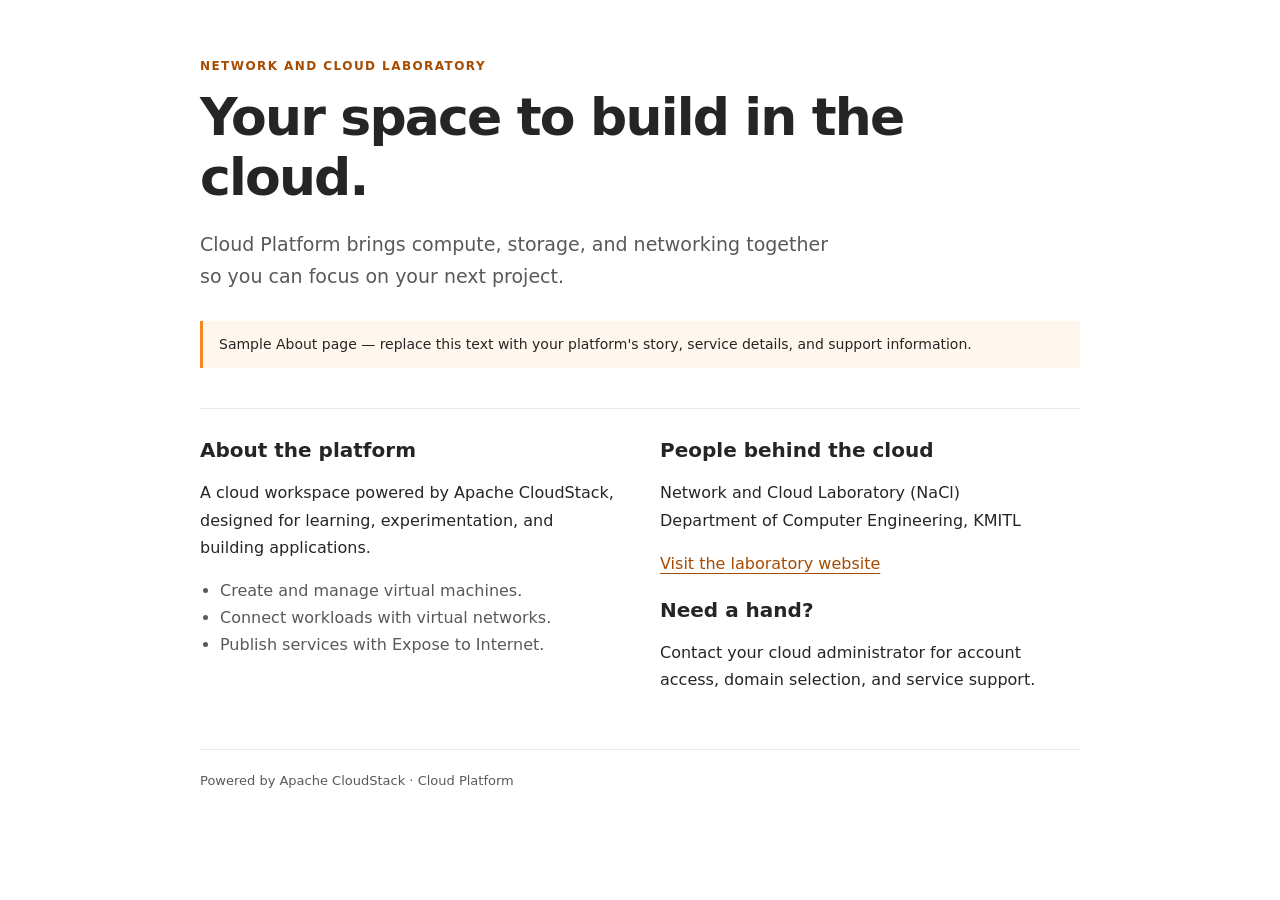
==== ui/public/about/index.html @ cad172a1 "Add About page, SshKeyPairSelection unit tests, and proxy popup image - Created a new About page in " ====
<!DOCTYPE html>
<!--
Licensed to the Apache Software Foundation (ASF) under one
or more contributor license agreements. See the NOTICE file
distributed with this work for additional information
regarding copyright ownership. The ASF licenses this file
to you under the Apache License, Version 2.0 (the
"License"); you may not use this file except in compliance
with the License. You may obtain a copy of the License at

  http://www.apache.org/licenses/LICENSE-2.0

Unless required by applicable law or agreed to in writing,
software distributed under the License is distributed on an
"AS IS" BASIS, WITHOUT WARRANTIES OR CONDITIONS OF ANY
KIND, either express or implied. See the License for the
specific language governing permissions and limitations
under the License.
-->
<html lang="en">
<head>
  <meta charset="utf-8">
  <meta name="viewport" content="width=device-width, initial-scale=1">
  <title>About Cloud Platform</title>
  <style>
    * { box-sizing: border-box; }
    body { margin: 0; background: #fff; color: #252525; font: 16px/1.7 system-ui, sans-serif; }
    main { max-width: 960px; margin: auto; padding: 56px 40px; }
    .eyebrow { color: #a64b00; font-size: 12px; font-weight: 600; letter-spacing: .12em; text-transform: uppercase; }
    h1 { margin: 12px 0 20px; font-size: clamp(32px, 5vw, 52px); line-height: 1.15; letter-spacing: -.035em; }
    .intro { max-width: 650px; color: #595959; font-size: 19px; }
    .notice { margin: 28px 0 40px; padding: 12px 16px; background: #fff7ed; border-left: 3px solid #f6871f; font-size: 14px; }
    .sections { display: grid; grid-template-columns: 1fr 1fr; gap: 40px; border-top: 1px solid #e8e8e8; padding-top: 24px; }
    h2 { margin: 0 0 12px; font-size: 20px; }
    p { margin: 0 0 16px; }
    ul { padding-left: 20px; color: #595959; }
    a { color: #a64b00; text-underline-offset: 4px; }
    footer { border-top: 1px solid #e8e8e8; margin-top: 40px; padding-top: 20px; font-size: 13px; color: #595959; }
    @media (max-width: 600px) {
      main { padding: 32px 20px; }
      .sections { grid-template-columns: 1fr; gap: 24px; }
    }
  </style>
</head>
<body>
  <!-- Replace this sample content with your platform's About information. -->
  <main>
    <div class="eyebrow">Network and Cloud Laboratory</div>
    <h1>Your space to build in the cloud.</h1>
    <p class="intro">Cloud Platform brings compute, storage, and networking together so you can focus on your next project.</p>
    <p class="notice">Sample About page — replace this text with your platform's story, service details, and support information.</p>
    <div class="sections">
      <section>
        <h2>About the platform</h2>
        <p>A cloud workspace powered by Apache CloudStack, designed for learning, experimentation, and building applications.</p>
        <ul>
          <li>Create and manage virtual machines.</li>
          <li>Connect workloads with virtual networks.</li>
          <li>Publish services with Expose to Internet.</li>
        </ul>
      </section>
      <section>
        <h2>People behind the cloud</h2>
        <p>Network and Cloud Laboratory (NaCl)<br>Department of Computer Engineering, KMITL</p>
        <p><a href="https://www.ce-nacl.com" target="_blank" rel="noopener noreferrer">Visit the laboratory website</a></p>
        <h2>Need a hand?</h2>
        <p>Contact your cloud administrator for account access, domain selection, and service support.</p>
      </section>
    </div>
    <footer>Powered by Apache CloudStack · Cloud Platform</footer>
  </main>
</body>
</html>
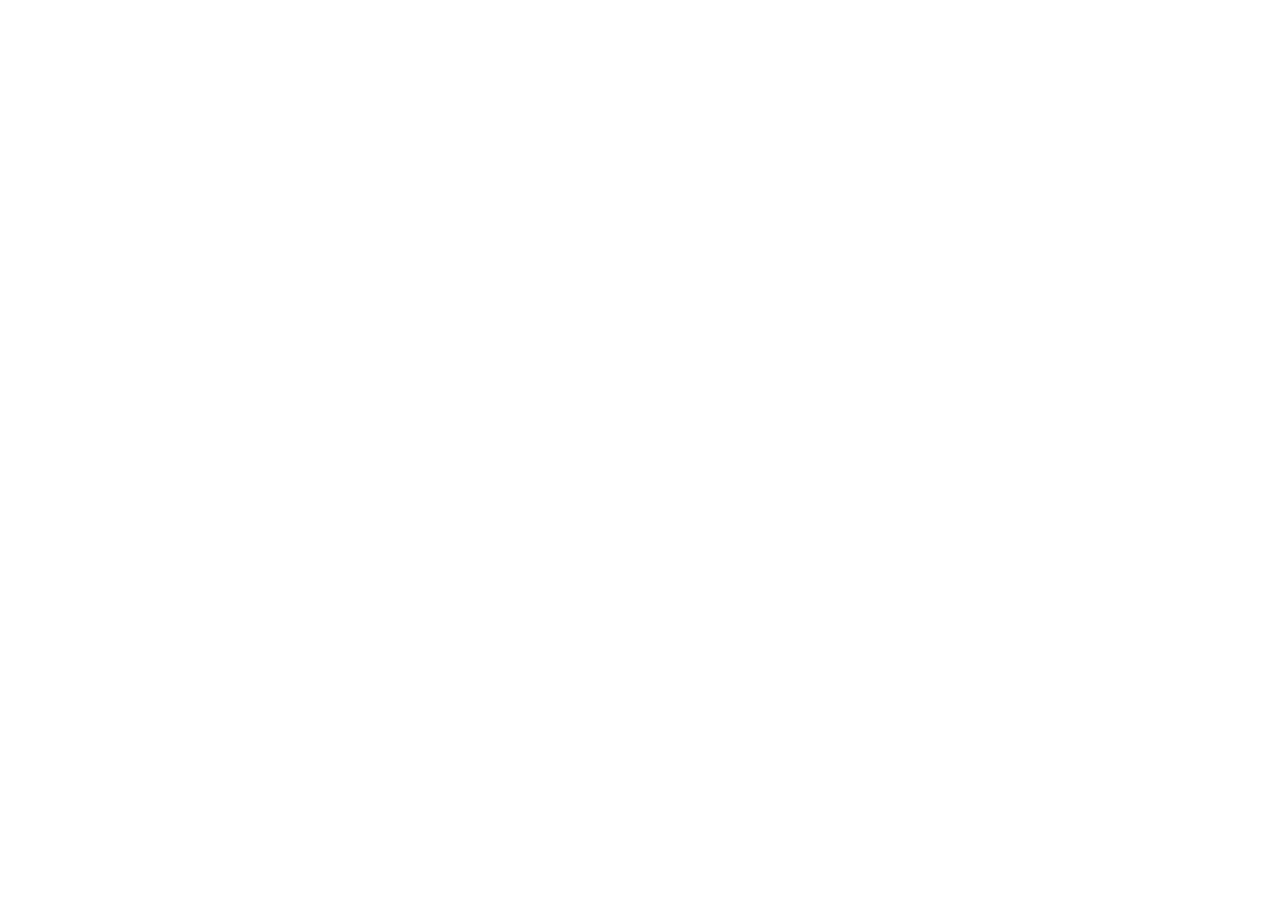
==== commit 909ea9ae: "feat: add AboutPlugin component for displaying plugin information and navigation" ====
--- a/ui/public/about/index.html
+++ b/ui/public/about/index.html
@@ -1,73 +1,14 @@
-<!DOCTYPE html>
-<!--
-Licensed to the Apache Software Foundation (ASF) under one
-or more contributor license agreements. See the NOTICE file
-distributed with this work for additional information
-regarding copyright ownership. The ASF licenses this file
-to you under the Apache License, Version 2.0 (the
-"License"); you may not use this file except in compliance
-with the License. You may obtain a copy of the License at
-
-  http://www.apache.org/licenses/LICENSE-2.0
-
-Unless required by applicable law or agreed to in writing,
-software distributed under the License is distributed on an
-"AS IS" BASIS, WITHOUT WARRANTIES OR CONDITIONS OF ANY
-KIND, either express or implied. See the License for the
-specific language governing permissions and limitations
-under the License.
--->
+<!doctype html>
 <html lang="en">
-<head>
-  <meta charset="utf-8">
-  <meta name="viewport" content="width=device-width, initial-scale=1">
-  <title>About Cloud Platform</title>
-  <style>
-    * { box-sizing: border-box; }
-    body { margin: 0; background: #fff; color: #252525; font: 16px/1.7 system-ui, sans-serif; }
-    main { max-width: 960px; margin: auto; padding: 56px 40px; }
-    .eyebrow { color: #a64b00; font-size: 12px; font-weight: 600; letter-spacing: .12em; text-transform: uppercase; }
-    h1 { margin: 12px 0 20px; font-size: clamp(32px, 5vw, 52px); line-height: 1.15; letter-spacing: -.035em; }
-    .intro { max-width: 650px; color: #595959; font-size: 19px; }
-    .notice { margin: 28px 0 40px; padding: 12px 16px; background: #fff7ed; border-left: 3px solid #f6871f; font-size: 14px; }
-    .sections { display: grid; grid-template-columns: 1fr 1fr; gap: 40px; border-top: 1px solid #e8e8e8; padding-top: 24px; }
-    h2 { margin: 0 0 12px; font-size: 20px; }
-    p { margin: 0 0 16px; }
-    ul { padding-left: 20px; color: #595959; }
-    a { color: #a64b00; text-underline-offset: 4px; }
-    footer { border-top: 1px solid #e8e8e8; margin-top: 40px; padding-top: 20px; font-size: 13px; color: #595959; }
-    @media (max-width: 600px) {
-      main { padding: 32px 20px; }
-      .sections { grid-template-columns: 1fr; gap: 24px; }
-    }
-  </style>
-</head>
-<body>
-  <!-- Replace this sample content with your platform's About information. -->
-  <main>
-    <div class="eyebrow">Network and Cloud Laboratory</div>
-    <h1>Your space to build in the cloud.</h1>
-    <p class="intro">Cloud Platform brings compute, storage, and networking together so you can focus on your next project.</p>
-    <p class="notice">Sample About page — replace this text with your platform's story, service details, and support information.</p>
-    <div class="sections">
-      <section>
-        <h2>About the platform</h2>
-        <p>A cloud workspace powered by Apache CloudStack, designed for learning, experimentation, and building applications.</p>
-        <ul>
-          <li>Create and manage virtual machines.</li>
-          <li>Connect workloads with virtual networks.</li>
-          <li>Publish services with Expose to Internet.</li>
-        </ul>
-      </section>
-      <section>
-        <h2>People behind the cloud</h2>
-        <p>Network and Cloud Laboratory (NaCl)<br>Department of Computer Engineering, KMITL</p>
-        <p><a href="https://www.ce-nacl.com" target="_blank" rel="noopener noreferrer">Visit the laboratory website</a></p>
-        <h2>Need a hand?</h2>
-        <p>Contact your cloud administrator for account access, domain selection, and service support.</p>
-      </section>
-    </div>
-    <footer>Powered by Apache CloudStack · Cloud Platform</footer>
-  </main>
-</body>
+  <head>
+    <meta charset="UTF-8" />
+    <link rel="icon" type="image/svg+xml" href="/brand/ce-cloud-platform-logo.svg" />
+    <meta name="viewport" content="width=device-width, initial-scale=1.0" />
+    <title>About CE Cloud</title>
+    <script type="module" crossorigin src="/assets/index-BrwvqL3h.js"></script>
+    <link rel="stylesheet" crossorigin href="/assets/index-SOltJMly.css">
+  </head>
+  <body>
+    <div id="root"></div>
+  </body>
 </html>
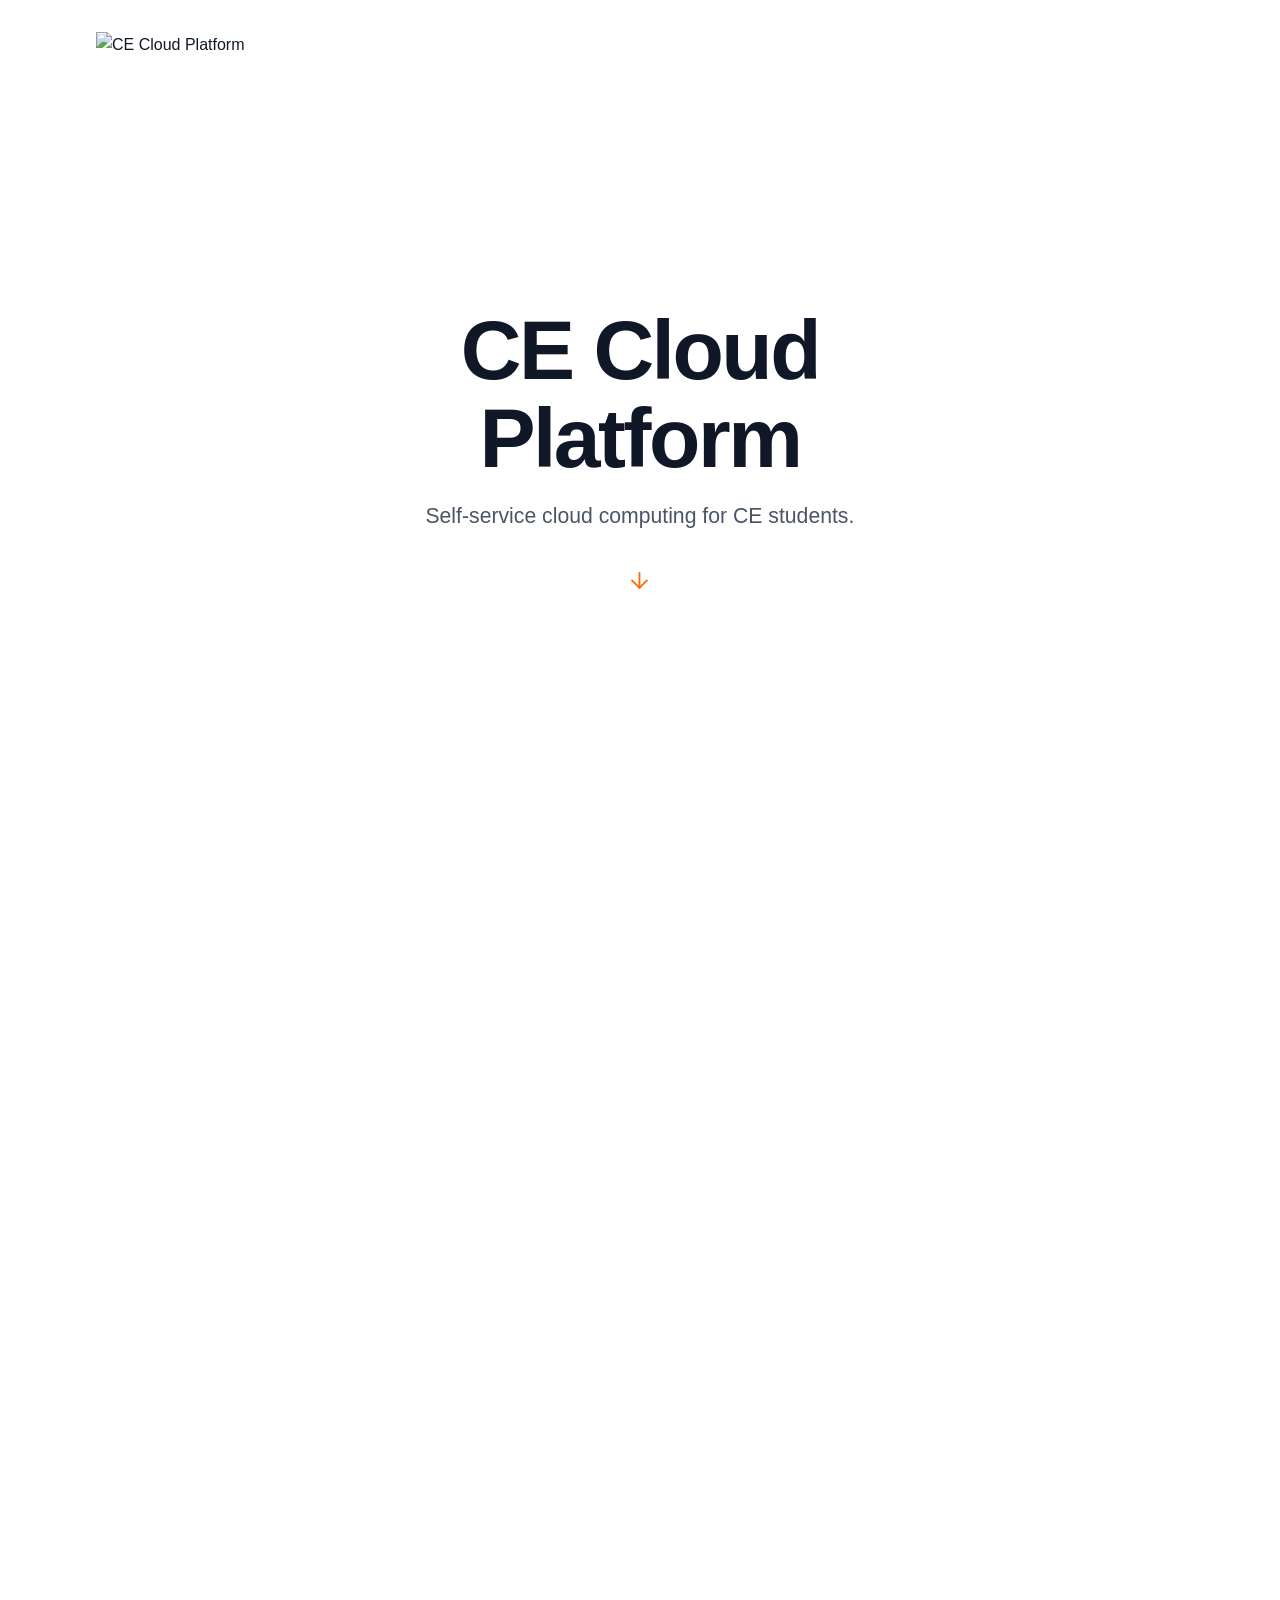
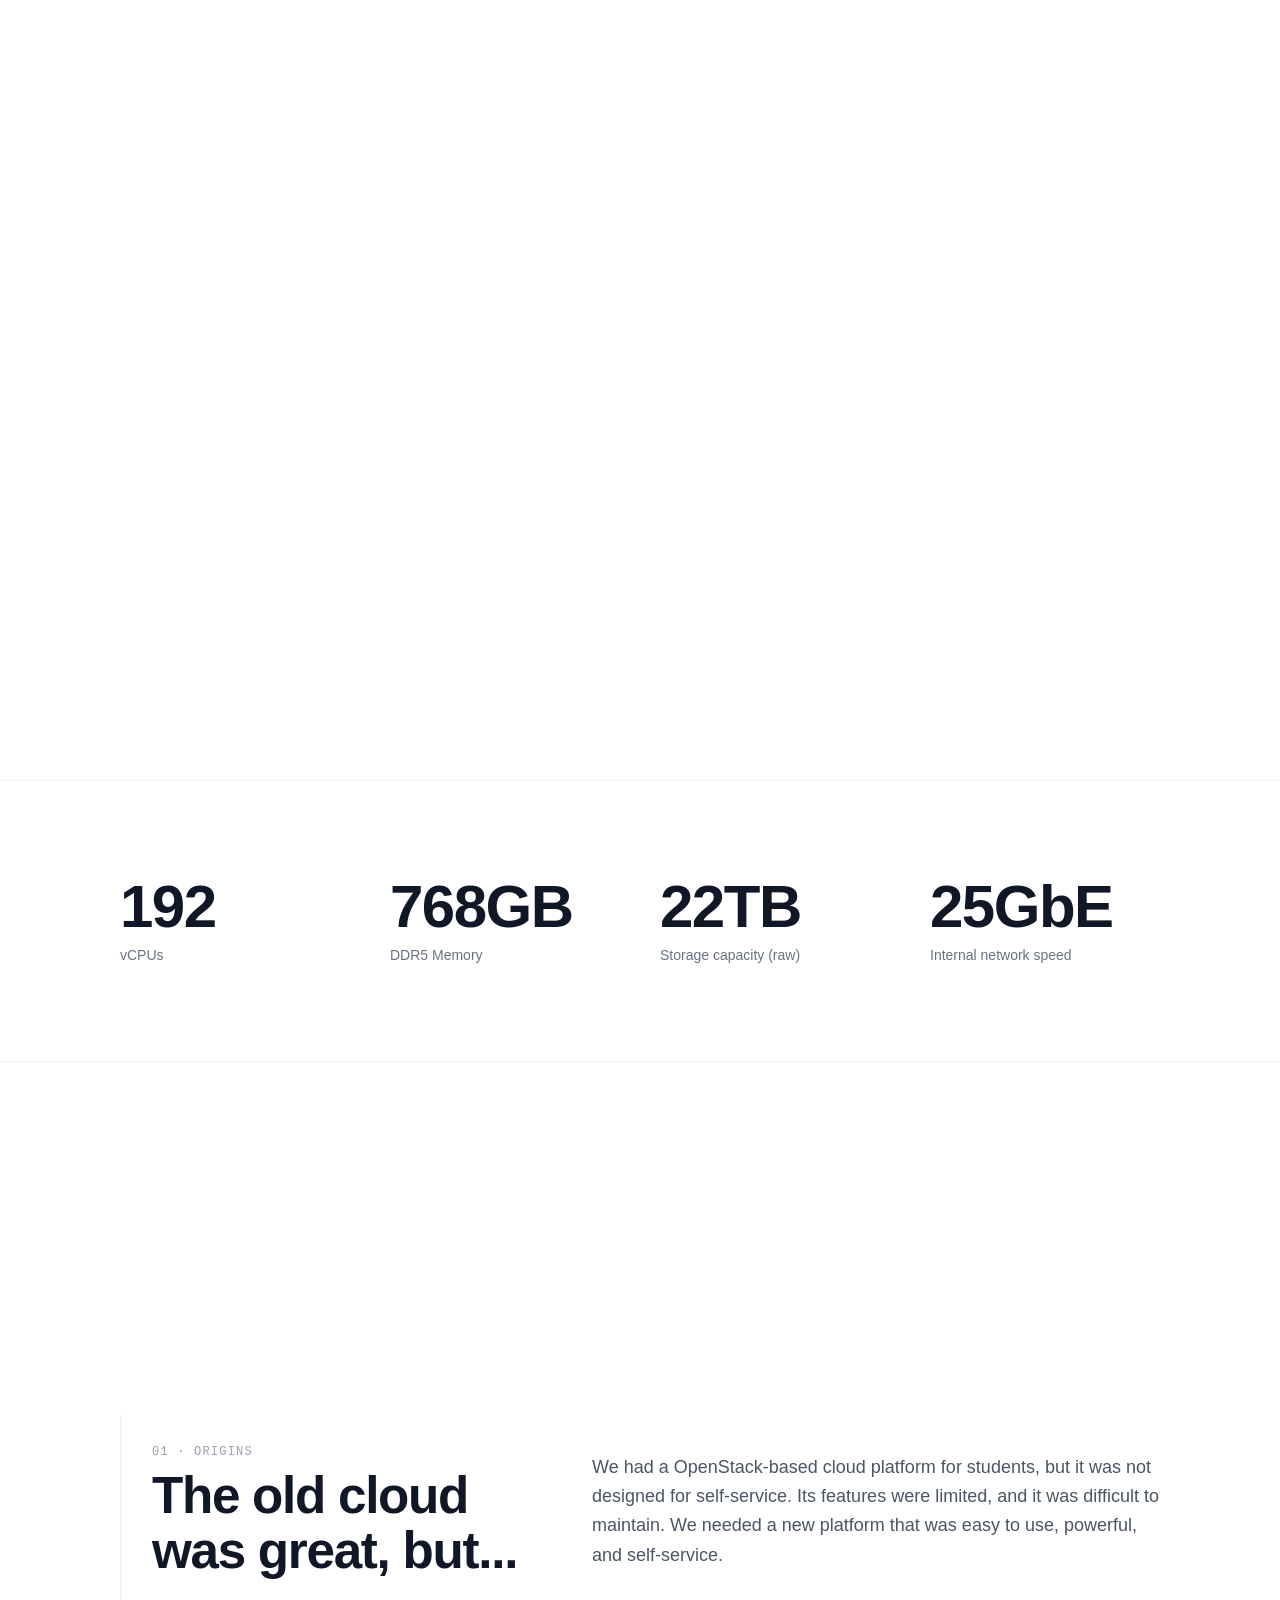
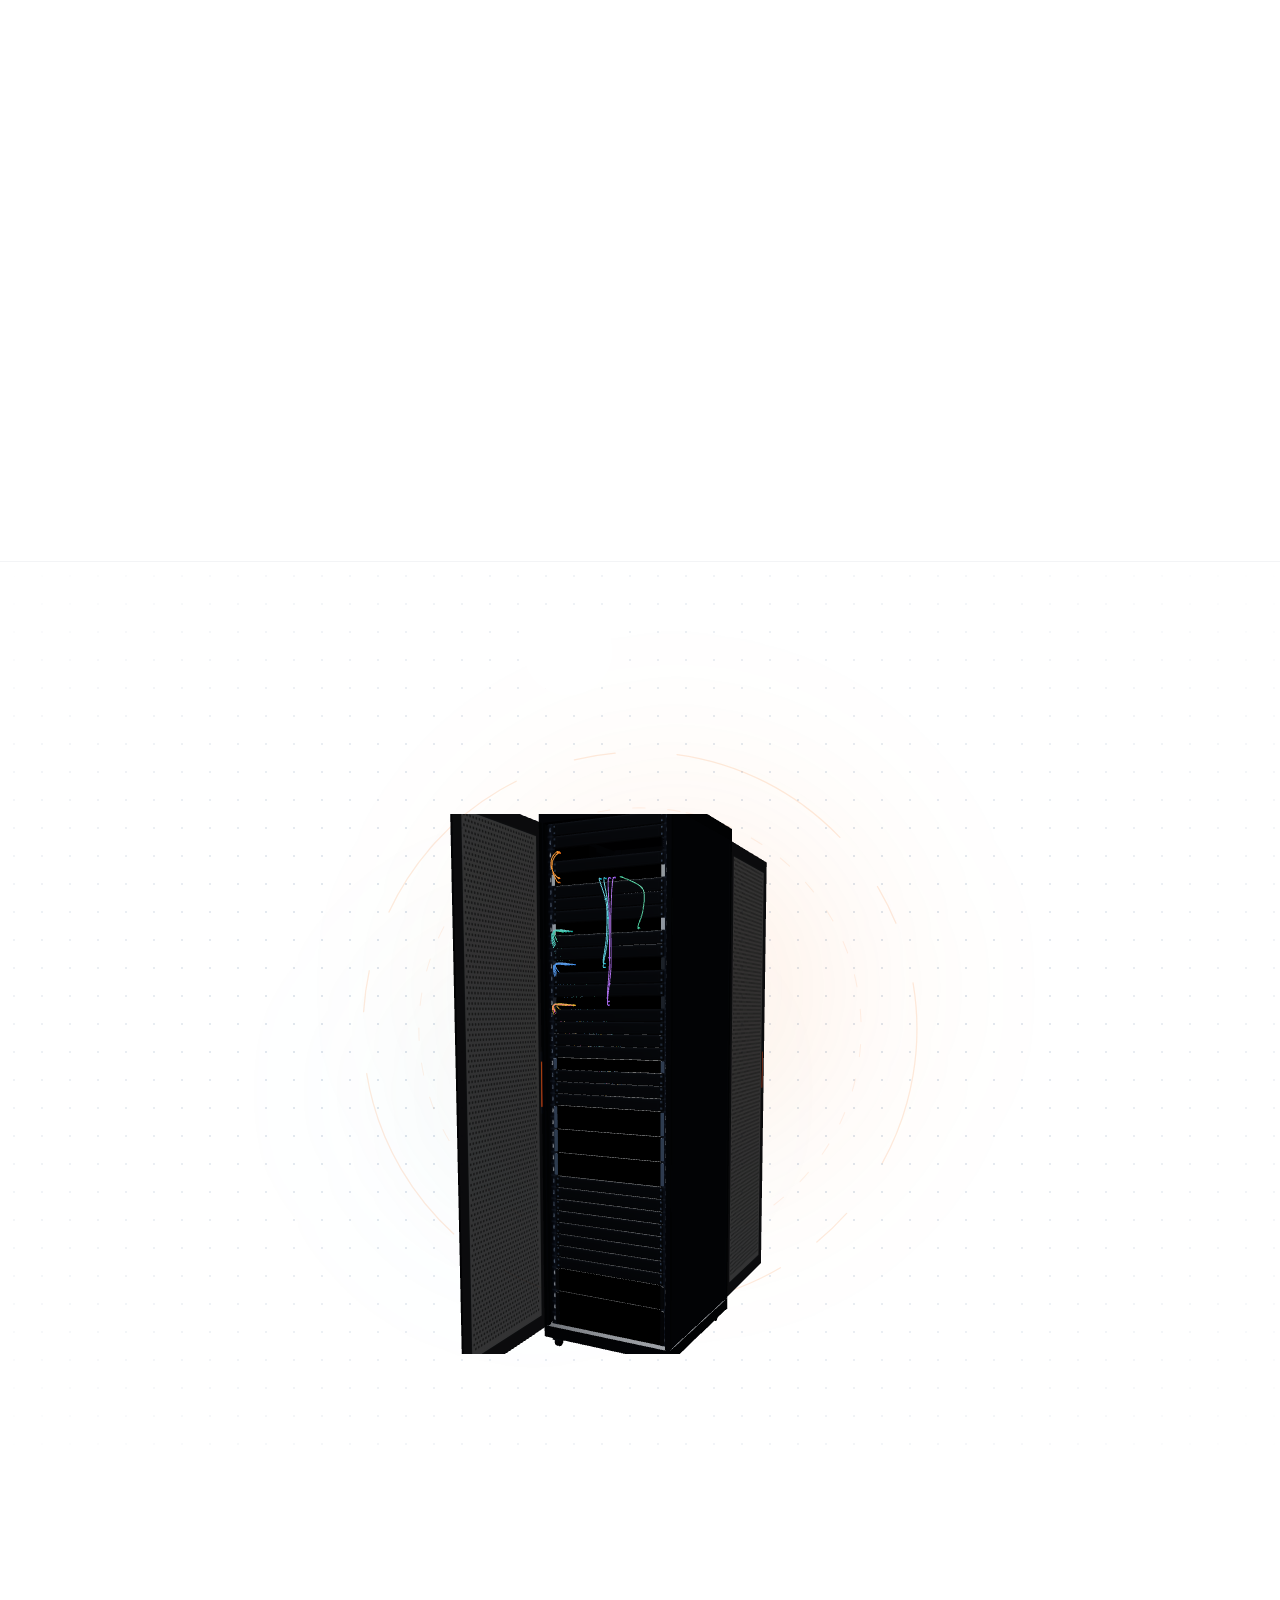
==== commit 47e1c301: "Fix about page rendering" ====
--- a/ui/public/about/index.html
+++ b/ui/public/about/index.html
@@ -2,11 +2,11 @@
 <html lang="en">
   <head>
     <meta charset="UTF-8" />
-    <link rel="icon" type="image/svg+xml" href="/brand/ce-cloud-platform-logo.svg" />
+    <link rel="icon" type="image/svg+xml" href="./brand/ce-cloud-platform-logo.svg" />
     <meta name="viewport" content="width=device-width, initial-scale=1.0" />
     <title>About CE Cloud</title>
-    <script type="module" crossorigin src="/assets/index-BrwvqL3h.js"></script>
-    <link rel="stylesheet" crossorigin href="/assets/index-SOltJMly.css">
+    <script type="module" crossorigin src="./assets/index-BrwvqL3h.js"></script>
+    <link rel="stylesheet" crossorigin href="./assets/index-SOltJMly.css">
   </head>
   <body>
     <div id="root"></div>
--- a/ui/public/about/assets/index-SOltJMly.css
+++ b/ui/public/about/assets/index-SOltJMly.css
@@ -0,0 +1 @@
+@layer properties{@supports (((-webkit-hyphens:none)) and (not (margin-trim:block))) or ((-moz-orient:inline) and (not (color:rgb(from red r g b)))){*,:before,:after,::backdrop{--tw-translate-x:0;--tw-translate-y:0;--tw-translate-z:0;--tw-space-y-reverse:0;--tw-border-style:solid;--tw-leading:initial;--tw-font-weight:initial;--tw-tracking:initial;--tw-shadow:0 0 #0000;--tw-shadow-color:initial;--tw-shadow-alpha:100%;--tw-inset-shadow:0 0 #0000;--tw-inset-shadow-color:initial;--tw-inset-shadow-alpha:100%;--tw-ring-color:initial;--tw-ring-shadow:0 0 #0000;--tw-inset-ring-color:initial;--tw-inset-ring-shadow:0 0 #0000;--tw-ring-inset:initial;--tw-ring-offset-width:0px;--tw-ring-offset-color:#fff;--tw-ring-offset-shadow:0 0 #0000;--tw-blur:initial;--tw-brightness:initial;--tw-contrast:initial;--tw-grayscale:initial;--tw-hue-rotate:initial;--tw-invert:initial;--tw-opacity:initial;--tw-saturate:initial;--tw-sepia:initial;--tw-drop-shadow:initial;--tw-drop-shadow-color:initial;--tw-drop-shadow-alpha:100%;--tw-drop-shadow-size:initial;--tw-backdrop-blur:initial;--tw-backdrop-brightness:initial;--tw-backdrop-contrast:initial;--tw-backdrop-grayscale:initial;--tw-backdrop-hue-rotate:initial;--tw-backdrop-invert:initial;--tw-backdrop-opacity:initial;--tw-backdrop-saturate:initial;--tw-backdrop-sepia:initial}}}@layer theme{:root,:host{--font-sans:-apple-system, BlinkMacSystemFont, "Segoe UI", Roboto, "Helvetica Neue", "Noto Sans", Arial, sans-serif, "Apple Color Emoji", "Segoe UI Emoji", "Segoe UI Symbol", "Noto Color Emoji";--font-mono:ui-monospace, SFMono-Regular, Menlo, Monaco, Consolas, "Liberation Mono", "Courier New", monospace;--color-orange-50:oklch(98% .016 73.684);--color-orange-500:oklch(70.5% .213 47.604);--color-orange-600:oklch(64.6% .222 41.116);--color-orange-700:oklch(55.3% .195 38.402);--color-sky-600:oklch(58.8% .158 241.966);--color-gray-100:oklch(96.7% .003 264.542);--color-gray-200:oklch(92.8% .006 264.531);--color-gray-400:oklch(70.7% .022 261.325);--color-gray-500:oklch(55.1% .027 264.364);--color-gray-600:oklch(44.6% .03 256.802);--color-gray-900:oklch(21% .034 264.665);--color-white:#fff;--spacing:.25rem;--container-md:28rem;--text-xs:.75rem;--text-xs--line-height:calc(1 / .75);--text-sm:.875rem;--text-sm--line-height:calc(1.25 / .875);--text-base:1rem;--text-base--line-height: 1.5 ;--text-lg:1.125rem;--text-lg--line-height:calc(1.75 / 1.125);--text-xl:1.25rem;--text-xl--line-height:calc(1.75 / 1.25);--text-4xl:2.25rem;--text-4xl--line-height:calc(2.5 / 2.25);--text-5xl:3rem;--text-5xl--line-height:1;--text-6xl:3.75rem;--text-6xl--line-height:1;--font-weight-medium:500;--font-weight-semibold:600;--tracking-tight:-.025em;--tracking-widest:.1em;--leading-tight:1.25;--leading-snug:1.375;--leading-relaxed:1.625;--radius-md:.375rem;--blur-sm:8px;--blur-3xl:64px;--default-transition-duration:.15s;--default-transition-timing-function:cubic-bezier(.4, 0, .2, 1);--default-font-family:var(--font-sans);--default-mono-font-family:var(--font-mono)}}@layer base{*,:after,:before,::backdrop{box-sizing:border-box;border:0 solid;margin:0;padding:0}::file-selector-button{box-sizing:border-box;border:0 solid;margin:0;padding:0}html,:host{-webkit-text-size-adjust:100%;tab-size:4;line-height:1.5;font-family:var(--default-font-family,-apple-system, BlinkMacSystemFont, "Segoe UI", Roboto, "Helvetica Neue", "Noto Sans", Arial, sans-serif, "Apple Color Emoji", "Segoe UI Emoji", "Segoe UI Symbol", "Noto Color Emoji");font-feature-settings:var(--default-font-feature-settings,normal);font-variation-settings:var(--default-font-variation-settings,normal);-webkit-tap-highlight-color:transparent}hr{height:0;color:inherit;border-top-width:1px}abbr:where([title]){-webkit-text-decoration:underline dotted;text-decoration:underline dotted}h1,h2,h3,h4,h5,h6{font-size:inherit;font-weight:inherit}a{color:inherit;-webkit-text-decoration:inherit;text-decoration:inherit}b,strong{font-weight:bolder}code,kbd,samp,pre{font-family:var(--default-mono-font-family,ui-monospace, SFMono-Regular, Menlo, Monaco, Consolas, "Liberation Mono", "Courier New", monospace);font-feature-settings:var(--default-mono-font-feature-settings,normal);font-variation-settings:var(--default-mono-font-variation-settings,normal);font-size:1em}small{font-size:80%}sub,sup{vertical-align:baseline;font-size:75%;line-height:0;position:relative}sub{bottom:-.25em}sup{top:-.5em}table{text-indent:0;border-color:inherit;border-collapse:collapse}:-moz-focusring:where(:not(iframe)){outline:auto}progress{vertical-align:baseline}summary{display:list-item}ol,ul,menu{list-style:none}img,svg,video,canvas,audio,iframe,embed,object{vertical-align:middle;display:block}img,video{max-width:100%;height:auto}button,input,select,optgroup,textarea{font:inherit;font-feature-settings:inherit;font-variation-settings:inherit;letter-spacing:inherit;color:inherit;opacity:1;background-color:#0000;border-radius:0}::file-selector-button{font:inherit;font-feature-settings:inherit;font-variation-settings:inherit;letter-spacing:inherit;color:inherit;opacity:1;background-color:#0000;border-radius:0}:where(select:is([multiple],[size])) optgroup{font-weight:bolder}:where(select:is([multiple],[size])) optgroup option{padding-inline-start:20px}::file-selector-button{margin-inline-end:4px}::placeholder{opacity:1}@supports (not ((-webkit-appearance:-apple-pay-button))) or (contain-intrinsic-size:1px){::placeholder{color:currentColor}@supports (color:color-mix(in lab,red,red)){::placeholder{color:color-mix(in oklab,currentcolor 50%,transparent)}}}textarea{resize:vertical}::-webkit-search-decoration{-webkit-appearance:none}::-webkit-date-and-time-value{min-height:1lh;text-align:inherit}::-webkit-datetime-edit{display:inline-flex}::-webkit-datetime-edit-fields-wrapper{padding:0}::-webkit-datetime-edit{padding-block:0}::-webkit-datetime-edit-year-field{padding-block:0}::-webkit-datetime-edit-month-field{padding-block:0}::-webkit-datetime-edit-day-field{padding-block:0}::-webkit-datetime-edit-hour-field{padding-block:0}::-webkit-datetime-edit-minute-field{padding-block:0}::-webkit-datetime-edit-second-field{padding-block:0}::-webkit-datetime-edit-millisecond-field{padding-block:0}::-webkit-datetime-edit-meridiem-field{padding-block:0}::-webkit-calendar-picker-indicator{line-height:1}:-moz-ui-invalid{box-shadow:none}button,input:where([type=button],[type=reset],[type=submit]){appearance:button}::file-selector-button{appearance:button}::-webkit-inner-spin-button{height:auto}::-webkit-outer-spin-button{height:auto}[hidden]:where(:not([hidden=until-found])){display:none!important}}@layer components;@layer utilities{.pointer-events-auto{pointer-events:auto}.pointer-events-none{pointer-events:none}.visible{visibility:visible}.sr-only{clip-path:inset(50%);white-space:nowrap;border-width:0;width:1px;height:1px;margin:-1px;padding:0;position:absolute;overflow:hidden}.absolute{position:absolute}.relative{position:relative}.static{position:static}.inset-0{inset:0}.top-1\/2{top:50%}.top-\[52\%\]{top:52%}.top-\[56\%\]{top:56%}.left-0{left:0}.left-1\/2{left:50%}.left-\[44\%\]{left:44%}.z-10{z-index:10}.z-20{z-index:20}.order-1{order:1}.order-2{order:2}.order-3{order:3}.col-span-3{grid-column:span 3/span 3}.container{width:100%}@media(min-width:40rem){.container{max-width:40rem}}@media(min-width:48rem){.container{max-width:48rem}}@media(min-width:64rem){.container{max-width:64rem}}@media(min-width:80rem){.container{max-width:80rem}}@media(min-width:96rem){.container{max-width:96rem}}.mx-auto{margin-inline:auto}.mt-0\.5{margin-top:calc(var(--spacing) * .5)}.mb-8{margin-bottom:calc(var(--spacing) * 8)}.block{display:block}.flex{display:flex}.grid{display:grid}.hidden{display:none}.table{display:table}.h-2{height:calc(var(--spacing) * 2)}.h-6{height:calc(var(--spacing) * 6)}.h-10{height:calc(var(--spacing) * 10)}.h-12{height:calc(var(--spacing) * 12)}.h-20{height:calc(var(--spacing) * 20)}.h-24{height:calc(var(--spacing) * 24)}.h-48{height:calc(var(--spacing) * 48)}.h-\[340px\]{height:340px}.h-\[380px\]{height:380px}.h-\[460px\]{height:460px}.h-\[520px\]{height:520px}.h-\[560px\]{height:560px}.h-full{height:100%}.max-h-\[640px\]{max-height:640px}.min-h-0{min-height:0}.min-h-\[280px\]{min-height:280px}.w-2{width:calc(var(--spacing) * 2)}.w-6{width:calc(var(--spacing) * 6)}.w-10{width:calc(var(--spacing) * 10)}.w-\[2px\]{width:2px}.w-\[460px\]{width:460px}.w-\[520px\]{width:520px}.w-\[560px\]{width:560px}.w-auto{width:auto}.w-full{width:100%}.max-w-\[1040px\]{max-width:1040px}.max-w-\[1200px\]{max-width:1200px}.max-w-md{max-width:var(--container-md)}.flex-1{flex:1}.shrink-0{flex-shrink:0}.origin-top{transform-origin:top}.-translate-x-1\/2{--tw-translate-x: -50% ;translate:var(--tw-translate-x) var(--tw-translate-y)}.-translate-y-1\/2{--tw-translate-y: -50% ;translate:var(--tw-translate-x) var(--tw-translate-y)}.-translate-y-full{--tw-translate-y:-100%;translate:var(--tw-translate-x) var(--tw-translate-y)}.grid-cols-1{grid-template-columns:repeat(1,minmax(0,1fr))}.grid-cols-2{grid-template-columns:repeat(2,minmax(0,1fr))}.flex-col{flex-direction:column}.items-center{align-items:center}.justify-between{justify-content:space-between}.justify-center{justify-content:center}.gap-2{gap:calc(var(--spacing) * 2)}.gap-3{gap:calc(var(--spacing) * 3)}.gap-4{gap:calc(var(--spacing) * 4)}.gap-6{gap:calc(var(--spacing) * 6)}.gap-7{gap:calc(var(--spacing) * 7)}:where(.space-y-1>:not(:last-child)){--tw-space-y-reverse:0;margin-block-start:calc(var(--spacing) * var(--tw-space-y-reverse));margin-block-end:calc(var(--spacing) * calc(1 - var(--tw-space-y-reverse)))}:where(.space-y-2>:not(:last-child)){--tw-space-y-reverse:0;margin-block-start:calc(calc(var(--spacing) * 2) * var(--tw-space-y-reverse));margin-block-end:calc(calc(var(--spacing) * 2) * calc(1 - var(--tw-space-y-reverse)))}:where(.space-y-2\.5>:not(:last-child)){--tw-space-y-reverse:0;margin-block-start:calc(calc(var(--spacing) * 2.5) * var(--tw-space-y-reverse));margin-block-end:calc(calc(var(--spacing) * 2.5) * calc(1 - var(--tw-space-y-reverse)))}:where(.space-y-4>:not(:last-child)){--tw-space-y-reverse:0;margin-block-start:calc(calc(var(--spacing) * 4) * var(--tw-space-y-reverse));margin-block-end:calc(calc(var(--spacing) * 4) * calc(1 - var(--tw-space-y-reverse)))}:where(.space-y-10>:not(:last-child)){--tw-space-y-reverse:0;margin-block-start:calc(calc(var(--spacing) * 10) * var(--tw-space-y-reverse));margin-block-end:calc(calc(var(--spacing) * 10) * calc(1 - var(--tw-space-y-reverse)))}.gap-x-4{column-gap:calc(var(--spacing) * 4)}.gap-y-2{row-gap:calc(var(--spacing) * 2)}.overflow-hidden{overflow:hidden}.rounded-full{border-radius:2147483647px}.rounded-md{border-radius:var(--radius-md)}.border{border-style:var(--tw-border-style);border-width:1px}.border-t{border-top-style:var(--tw-border-style);border-top-width:1px}.border-gray-100{border-color:var(--color-gray-100)}.border-gray-200{border-color:var(--color-gray-200)}.bg-gray-100{background-color:var(--color-gray-100)}.bg-gray-900{background-color:var(--color-gray-900)}.bg-orange-50{background-color:var(--color-orange-50)}.bg-sky-600{background-color:var(--color-sky-600)}.bg-transparent{background-color:#0000}.bg-white{background-color:var(--color-white)}.bg-white\/95{background-color:#fffffff2}@supports (color:color-mix(in lab,red,red)){.bg-white\/95{background-color:color-mix(in oklab,var(--color-white) 95%,transparent)}}.object-contain{object-fit:contain}.object-cover{object-fit:cover}.p-4{padding:calc(var(--spacing) * 4)}.px-3{padding-inline:calc(var(--spacing) * 3)}.px-6{padding-inline:calc(var(--spacing) * 6)}.py-1\.5{padding-block:calc(var(--spacing) * 1.5)}.py-8{padding-block:calc(var(--spacing) * 8)}.py-12{padding-block:calc(var(--spacing) * 12)}.py-16{padding-block:calc(var(--spacing) * 16)}.pt-2{padding-top:calc(var(--spacing) * 2)}.pt-3{padding-top:calc(var(--spacing) * 3)}.pt-4{padding-top:calc(var(--spacing) * 4)}.pt-6{padding-top:calc(var(--spacing) * 6)}.pl-4{padding-left:calc(var(--spacing) * 4)}.text-center{text-align:center}.text-left{text-align:left}.font-mono{font-family:var(--font-mono)}.text-4xl{font-size:var(--text-4xl);line-height:var(--tw-leading,var(--text-4xl--line-height))}.text-base{font-size:var(--text-base);line-height:var(--tw-leading,var(--text-base--line-height))}.text-lg{font-size:var(--text-lg);line-height:var(--tw-leading,var(--text-lg--line-height))}.text-sm{font-size:var(--text-sm);line-height:var(--tw-leading,var(--text-sm--line-height))}.text-xs{font-size:var(--text-xs);line-height:var(--tw-leading,var(--text-xs--line-height))}.text-\[11px\]{font-size:11px}.leading-relaxed{--tw-leading:var(--leading-relaxed);line-height:var(--leading-relaxed)}.leading-snug{--tw-leading:var(--leading-snug);line-height:var(--leading-snug)}.leading-tight{--tw-leading:var(--leading-tight);line-height:var(--leading-tight)}.font-medium{--tw-font-weight:var(--font-weight-medium);font-weight:var(--font-weight-medium)}.font-semibold{--tw-font-weight:var(--font-weight-semibold);font-weight:var(--font-weight-semibold)}.tracking-tight{--tw-tracking:var(--tracking-tight);letter-spacing:var(--tracking-tight)}.tracking-widest{--tw-tracking:var(--tracking-widest);letter-spacing:var(--tracking-widest)}.text-gray-400{color:var(--color-gray-400)}.text-gray-500{color:var(--color-gray-500)}.text-gray-600{color:var(--color-gray-600)}.text-gray-900{color:var(--color-gray-900)}.text-orange-500{color:var(--color-orange-500)}.text-orange-600\/80{color:#f05100cc}@supports (color:color-mix(in lab,red,red)){.text-orange-600\/80{color:color-mix(in oklab,var(--color-orange-600) 80%,transparent)}}.text-orange-700{color:var(--color-orange-700)}.uppercase{text-transform:uppercase}.opacity-60{opacity:.6}.shadow-lg{--tw-shadow:0 10px 15px -3px var(--tw-shadow-color,#0000001a), 0 4px 6px -4px var(--tw-shadow-color,#0000001a);box-shadow:var(--tw-inset-shadow),var(--tw-inset-ring-shadow),var(--tw-ring-offset-shadow),var(--tw-ring-shadow),var(--tw-shadow)}.blur-3xl{--tw-blur:blur(var(--blur-3xl));filter:var(--tw-blur, ) var(--tw-brightness, ) var(--tw-contrast, ) var(--tw-grayscale, ) var(--tw-hue-rotate, ) var(--tw-invert, ) var(--tw-saturate, ) var(--tw-sepia, ) var(--tw-drop-shadow, )}.backdrop-blur-sm{--tw-backdrop-blur:blur(var(--blur-sm));-webkit-backdrop-filter:var(--tw-backdrop-blur, ) var(--tw-backdrop-brightness, ) var(--tw-backdrop-contrast, ) var(--tw-backdrop-grayscale, ) var(--tw-backdrop-hue-rotate, ) var(--tw-backdrop-invert, ) var(--tw-backdrop-opacity, ) var(--tw-backdrop-saturate, ) var(--tw-backdrop-sepia, );backdrop-filter:var(--tw-backdrop-blur, ) var(--tw-backdrop-brightness, ) var(--tw-backdrop-contrast, ) var(--tw-backdrop-grayscale, ) var(--tw-backdrop-hue-rotate, ) var(--tw-backdrop-invert, ) var(--tw-backdrop-opacity, ) var(--tw-backdrop-saturate, ) var(--tw-backdrop-sepia, )}.transition{transition-property:color,background-color,border-color,outline-color,text-decoration-color,fill,stroke,--tw-gradient-from,--tw-gradient-via,--tw-gradient-to,opacity,box-shadow,transform,translate,scale,rotate,filter,-webkit-backdrop-filter,backdrop-filter,display,content-visibility,overlay,pointer-events;transition-timing-function:var(--tw-ease,var(--default-transition-timing-function));transition-duration:var(--tw-duration,var(--default-transition-duration))}.select-none{-webkit-user-select:none;user-select:none}@media(min-width:40rem){.sm\:h-16{height:calc(var(--spacing) * 16)}.sm\:h-24{height:calc(var(--spacing) * 24)}.sm\:h-\[400px\]{height:400px}.sm\:h-\[440px\]{height:440px}.sm\:h-\[620px\]{height:620px}.sm\:w-\[620px\]{width:620px}.sm\:gap-10{gap:calc(var(--spacing) * 10)}.sm\:py-24{padding-block:calc(var(--spacing) * 24)}.sm\:text-5xl{font-size:var(--text-5xl);line-height:var(--tw-leading,var(--text-5xl--line-height))}.sm\:text-lg{font-size:var(--text-lg);line-height:var(--tw-leading,var(--text-lg--line-height))}.sm\:text-sm{font-size:var(--text-sm);line-height:var(--tw-leading,var(--text-sm--line-height))}.sm\:text-xl{font-size:var(--text-xl);line-height:var(--tw-leading,var(--text-xl--line-height))}}@media(min-width:48rem){.md\:absolute{position:absolute}.md\:inset-y-0{inset-block:0}.md\:top-8{top:calc(var(--spacing) * 8)}.md\:right-0{right:0}.md\:left-12{left:calc(var(--spacing) * 12)}.md\:order-1{order:1}.md\:order-2{order:2}.md\:col-span-3{grid-column:span 3/span 3}.md\:col-span-5{grid-column:span 5/span 5}.md\:col-span-6{grid-column:span 6/span 6}.md\:col-span-7{grid-column:span 7/span 7}.md\:col-start-1{grid-column-start:1}.md\:col-start-6{grid-column-start:6}.md\:row-start-1{grid-row-start:1}.md\:mb-0{margin-bottom:0}.md\:block{display:block}.md\:flex{display:flex}.md\:grid{display:grid}.md\:h-20{height:calc(var(--spacing) * 20)}.md\:h-\[460px\]{height:460px}.md\:h-full{height:100%}.md\:h-screen{height:100vh}.md\:min-h-screen{min-height:100vh}.md\:w-\[44\%\]{width:44%}.md\:w-\[58\%\]{width:58%}.md\:grid-cols-1{grid-template-columns:repeat(1,minmax(0,1fr))}.md\:grid-cols-4{grid-template-columns:repeat(4,minmax(0,1fr))}.md\:grid-cols-12{grid-template-columns:repeat(12,minmax(0,1fr))}.md\:place-items-center{place-items:center}.md\:items-center{align-items:center}.md\:justify-items-start{justify-items:start}.md\:gap-12{gap:calc(var(--spacing) * 12)}:where(.md\:space-y-0>:not(:last-child)){--tw-space-y-reverse:0;margin-block:0}.md\:overflow-hidden{overflow:hidden}.md\:p-0{padding:0}.md\:py-0{padding-block:0}.md\:py-10{padding-block:calc(var(--spacing) * 10)}.md\:pl-8{padding-left:calc(var(--spacing) * 8)}.md\:pl-12{padding-left:calc(var(--spacing) * 12)}.md\:text-right{text-align:right}.md\:\[grid-area\:1\/1\]{grid-area:1/1}}@media(min-width:64rem){.lg\:left-24{left:calc(var(--spacing) * 24)}.lg\:h-full{height:100%}.lg\:h-screen{height:100vh}.lg\:max-h-\[540px\]{max-height:540px}.lg\:w-\[46\%\]{width:46%}.lg\:w-\[62\%\]{width:62%}.lg\:grid-cols-2{grid-template-columns:repeat(2,minmax(0,1fr))}.lg\:overflow-hidden{overflow:hidden}.lg\:py-8{padding-block:calc(var(--spacing) * 8)}.lg\:pl-24{padding-left:calc(var(--spacing) * 24)}.lg\:text-6xl{font-size:var(--text-6xl);line-height:var(--tw-leading,var(--text-6xl--line-height))}}}:root{color-scheme:light}html{color:#111827;background-color:#fff;font-family:-apple-system,BlinkMacSystemFont,Segoe UI,Roboto,Helvetica,Arial,sans-serif;line-height:1.6}body{color:#111827;-webkit-font-smoothing:antialiased;background-color:#fff;margin:0}.hero-title{letter-spacing:-.03em;font-size:clamp(2.35rem,6.2vw,6.25rem);line-height:1.04}.section-title{letter-spacing:-.025em;font-size:clamp(1.75rem,4vw,3.5rem);line-height:1.08}@keyframes hero-arrow-float{0%,to{opacity:.75;transform:translateY(0)}50%{opacity:1;transform:translateY(8px)}}.hero-scroll-arrow{animation:1.8s ease-in-out infinite hero-arrow-float}@media(min-width:768px)and (prefers-reduced-motion:no-preference){.rack-canvas-wrap{opacity:0;visibility:hidden}.layer{visibility:hidden}.layer.hero,.layer.chapter-kicker:first-child,.layer.chapter-body:first-child,.layer.credit-frame:first-child{visibility:visible}}@property --tw-translate-x{syntax:"*";inherits:false;initial-value:0}@property --tw-translate-y{syntax:"*";inherits:false;initial-value:0}@property --tw-translate-z{syntax:"*";inherits:false;initial-value:0}@property --tw-space-y-reverse{syntax:"*";inherits:false;initial-value:0}@property --tw-border-style{syntax:"*";inherits:false;initial-value:solid}@property --tw-leading{syntax:"*";inherits:false}@property --tw-font-weight{syntax:"*";inherits:false}@property --tw-tracking{syntax:"*";inherits:false}@property --tw-shadow{syntax:"*";inherits:false;initial-value:0 0 #0000}@property --tw-shadow-color{syntax:"*";inherits:false}@property --tw-shadow-alpha{syntax:"<percentage>";inherits:false;initial-value:100%}@property --tw-inset-shadow{syntax:"*";inherits:false;initial-value:0 0 #0000}@property --tw-inset-shadow-color{syntax:"*";inherits:false}@property --tw-inset-shadow-alpha{syntax:"<percentage>";inherits:false;initial-value:100%}@property --tw-ring-color{syntax:"*";inherits:false}@property --tw-ring-shadow{syntax:"*";inherits:false;initial-value:0 0 #0000}@property --tw-inset-ring-color{syntax:"*";inherits:false}@property --tw-inset-ring-shadow{syntax:"*";inherits:false;initial-value:0 0 #0000}@property --tw-ring-inset{syntax:"*";inherits:false}@property --tw-ring-offset-width{syntax:"<length>";inherits:false;initial-value:0}@property --tw-ring-offset-color{syntax:"*";inherits:false;initial-value:#fff}@property --tw-ring-offset-shadow{syntax:"*";inherits:false;initial-value:0 0 #0000}@property --tw-blur{syntax:"*";inherits:false}@property --tw-brightness{syntax:"*";inherits:false}@property --tw-contrast{syntax:"*";inherits:false}@property --tw-grayscale{syntax:"*";inherits:false}@property --tw-hue-rotate{syntax:"*";inherits:false}@property --tw-invert{syntax:"*";inherits:false}@property --tw-opacity{syntax:"*";inherits:false}@property --tw-saturate{syntax:"*";inherits:false}@property --tw-sepia{syntax:"*";inherits:false}@property --tw-drop-shadow{syntax:"*";inherits:false}@property --tw-drop-shadow-color{syntax:"*";inherits:false}@property --tw-drop-shadow-alpha{syntax:"<percentage>";inherits:false;initial-value:100%}@property --tw-drop-shadow-size{syntax:"*";inherits:false}@property --tw-backdrop-blur{syntax:"*";inherits:false}@property --tw-backdrop-brightness{syntax:"*";inherits:false}@property --tw-backdrop-contrast{syntax:"*";inherits:false}@property --tw-backdrop-grayscale{syntax:"*";inherits:false}@property --tw-backdrop-hue-rotate{syntax:"*";inherits:false}@property --tw-backdrop-invert{syntax:"*";inherits:false}@property --tw-backdrop-opacity{syntax:"*";inherits:false}@property --tw-backdrop-saturate{syntax:"*";inherits:false}@property --tw-backdrop-sepia{syntax:"*";inherits:false}
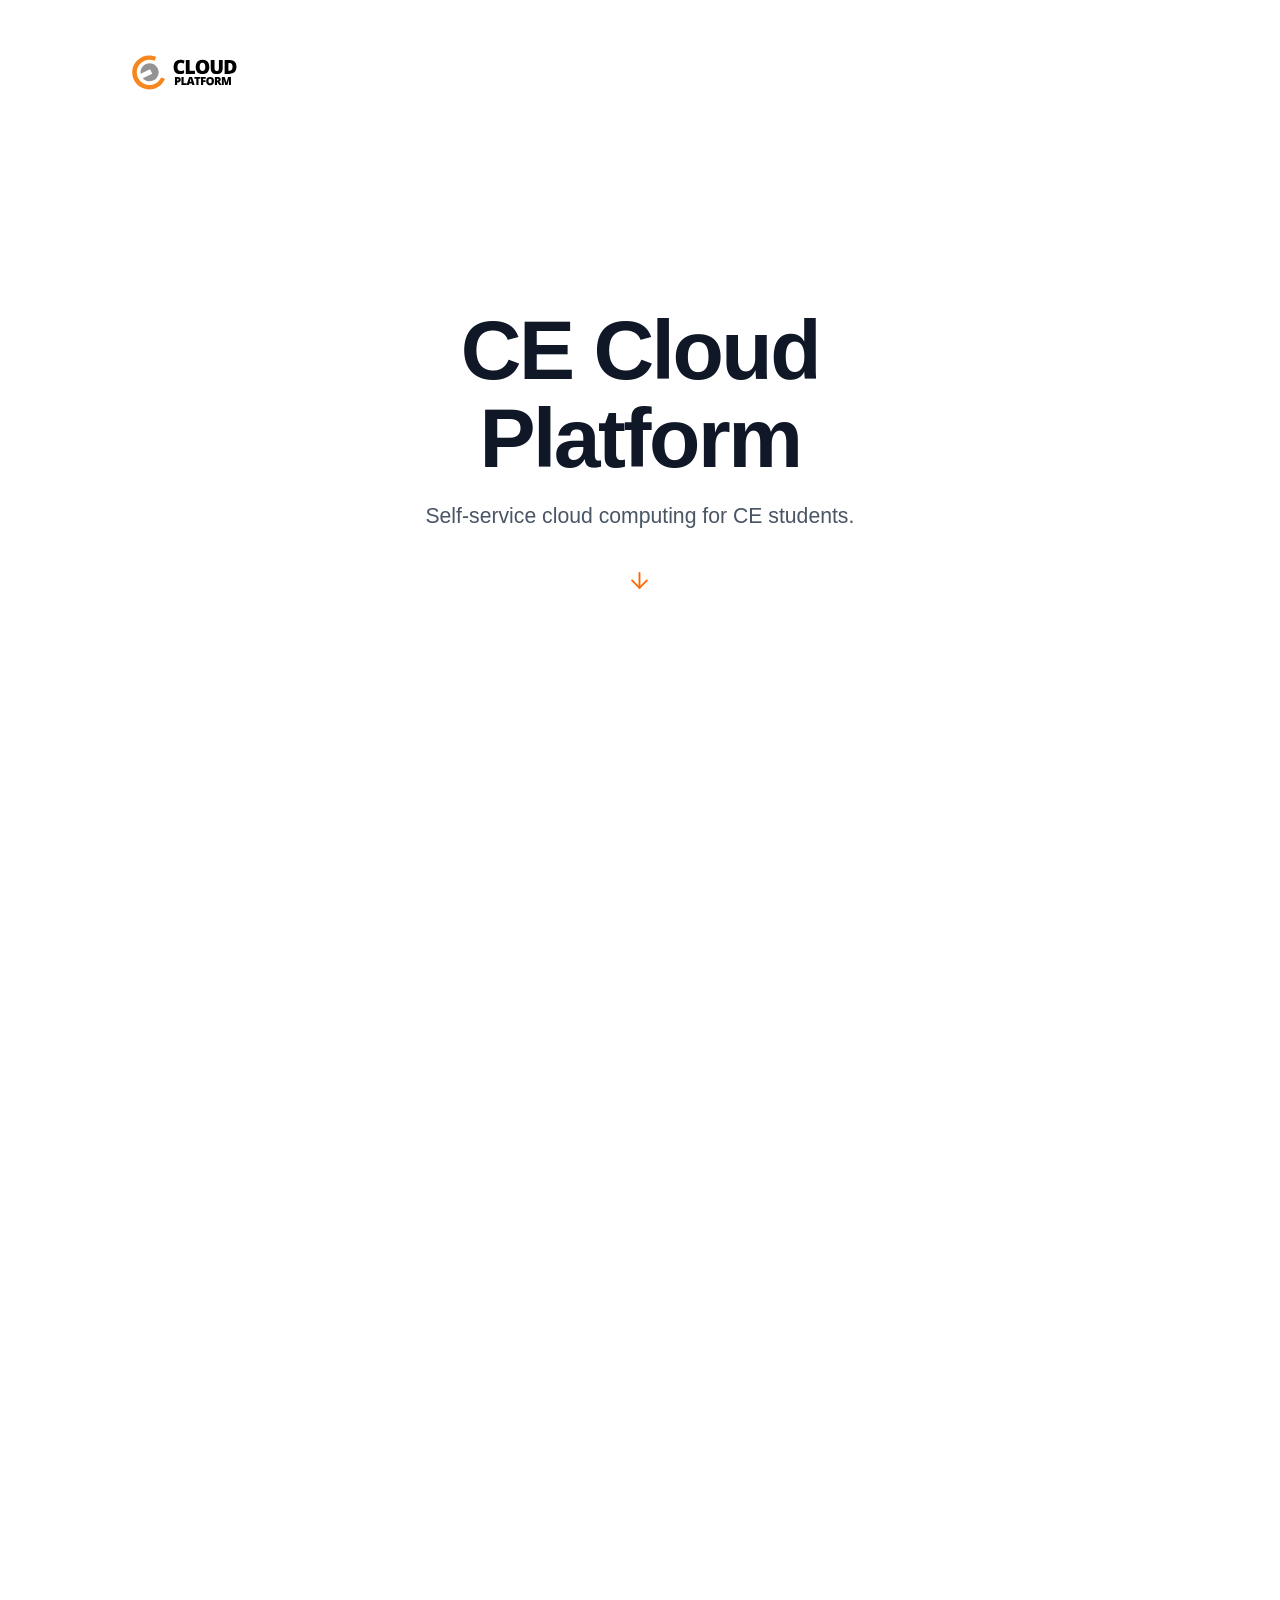
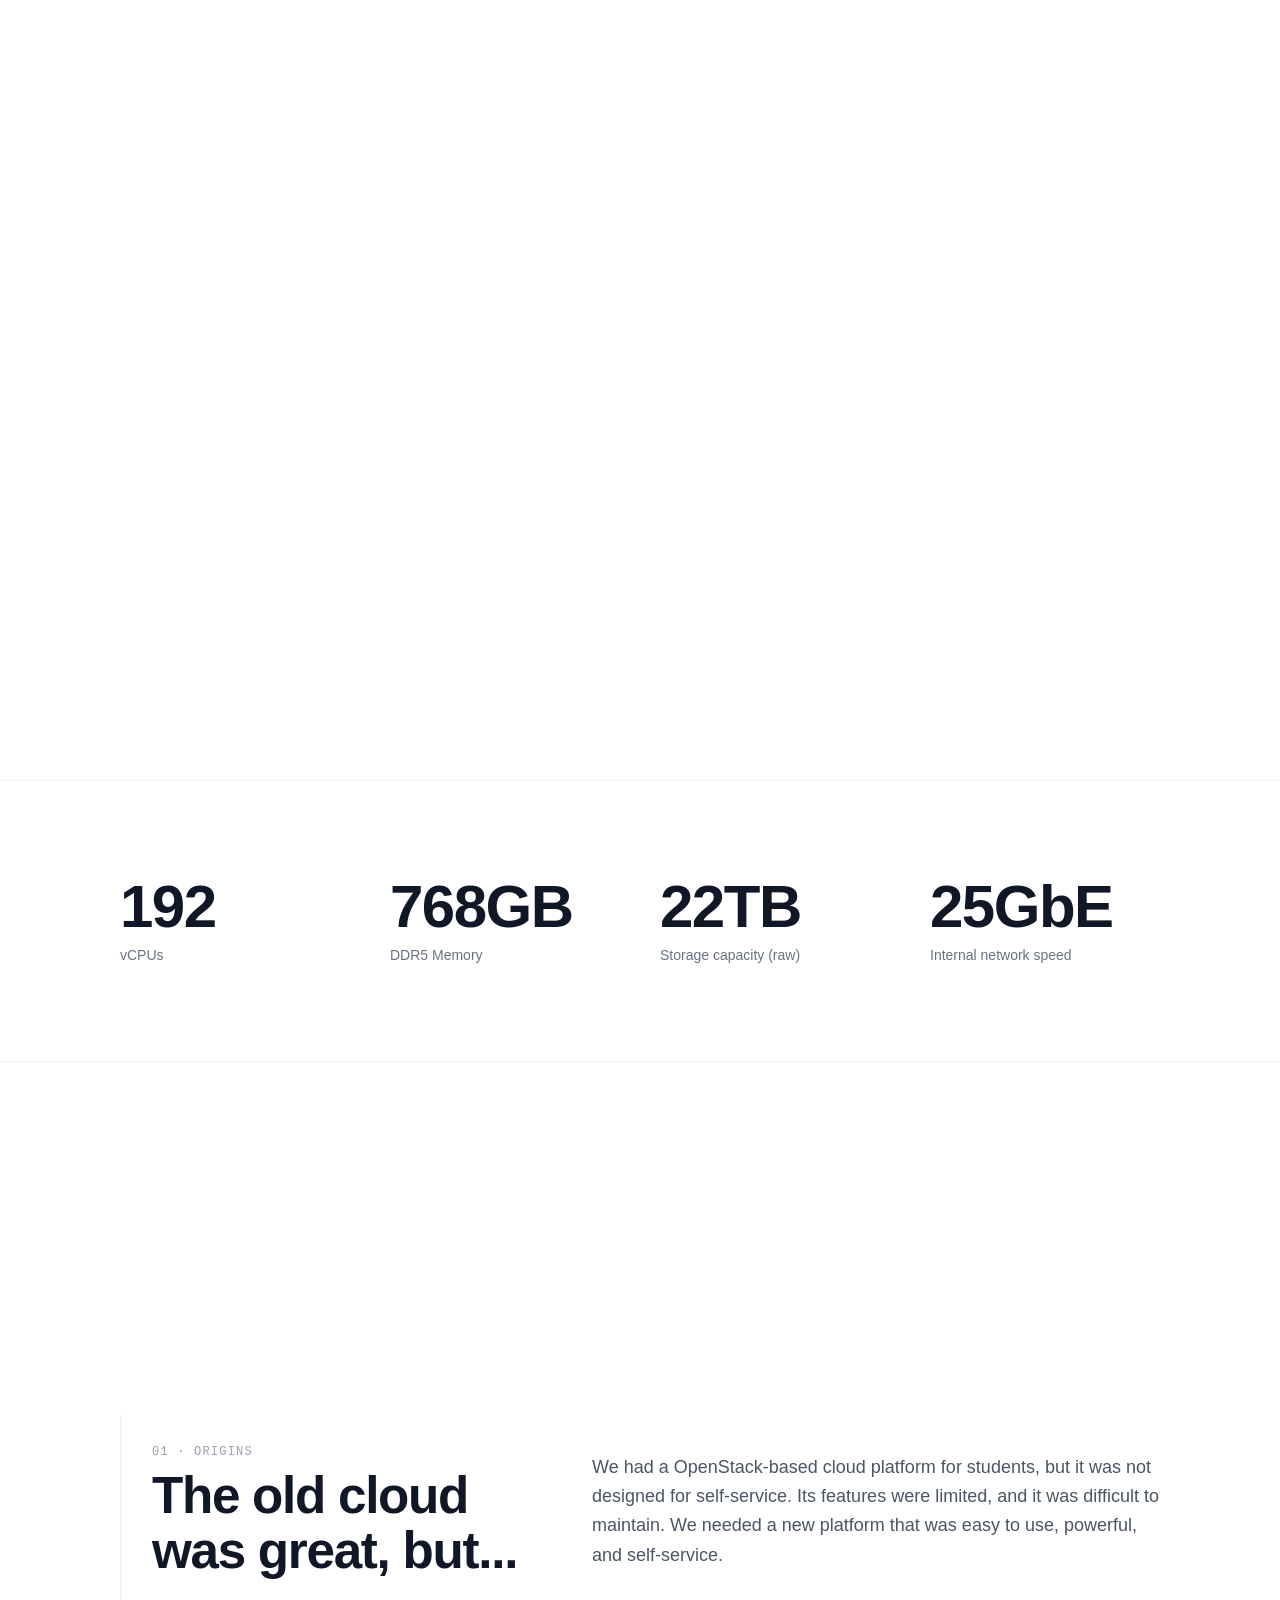
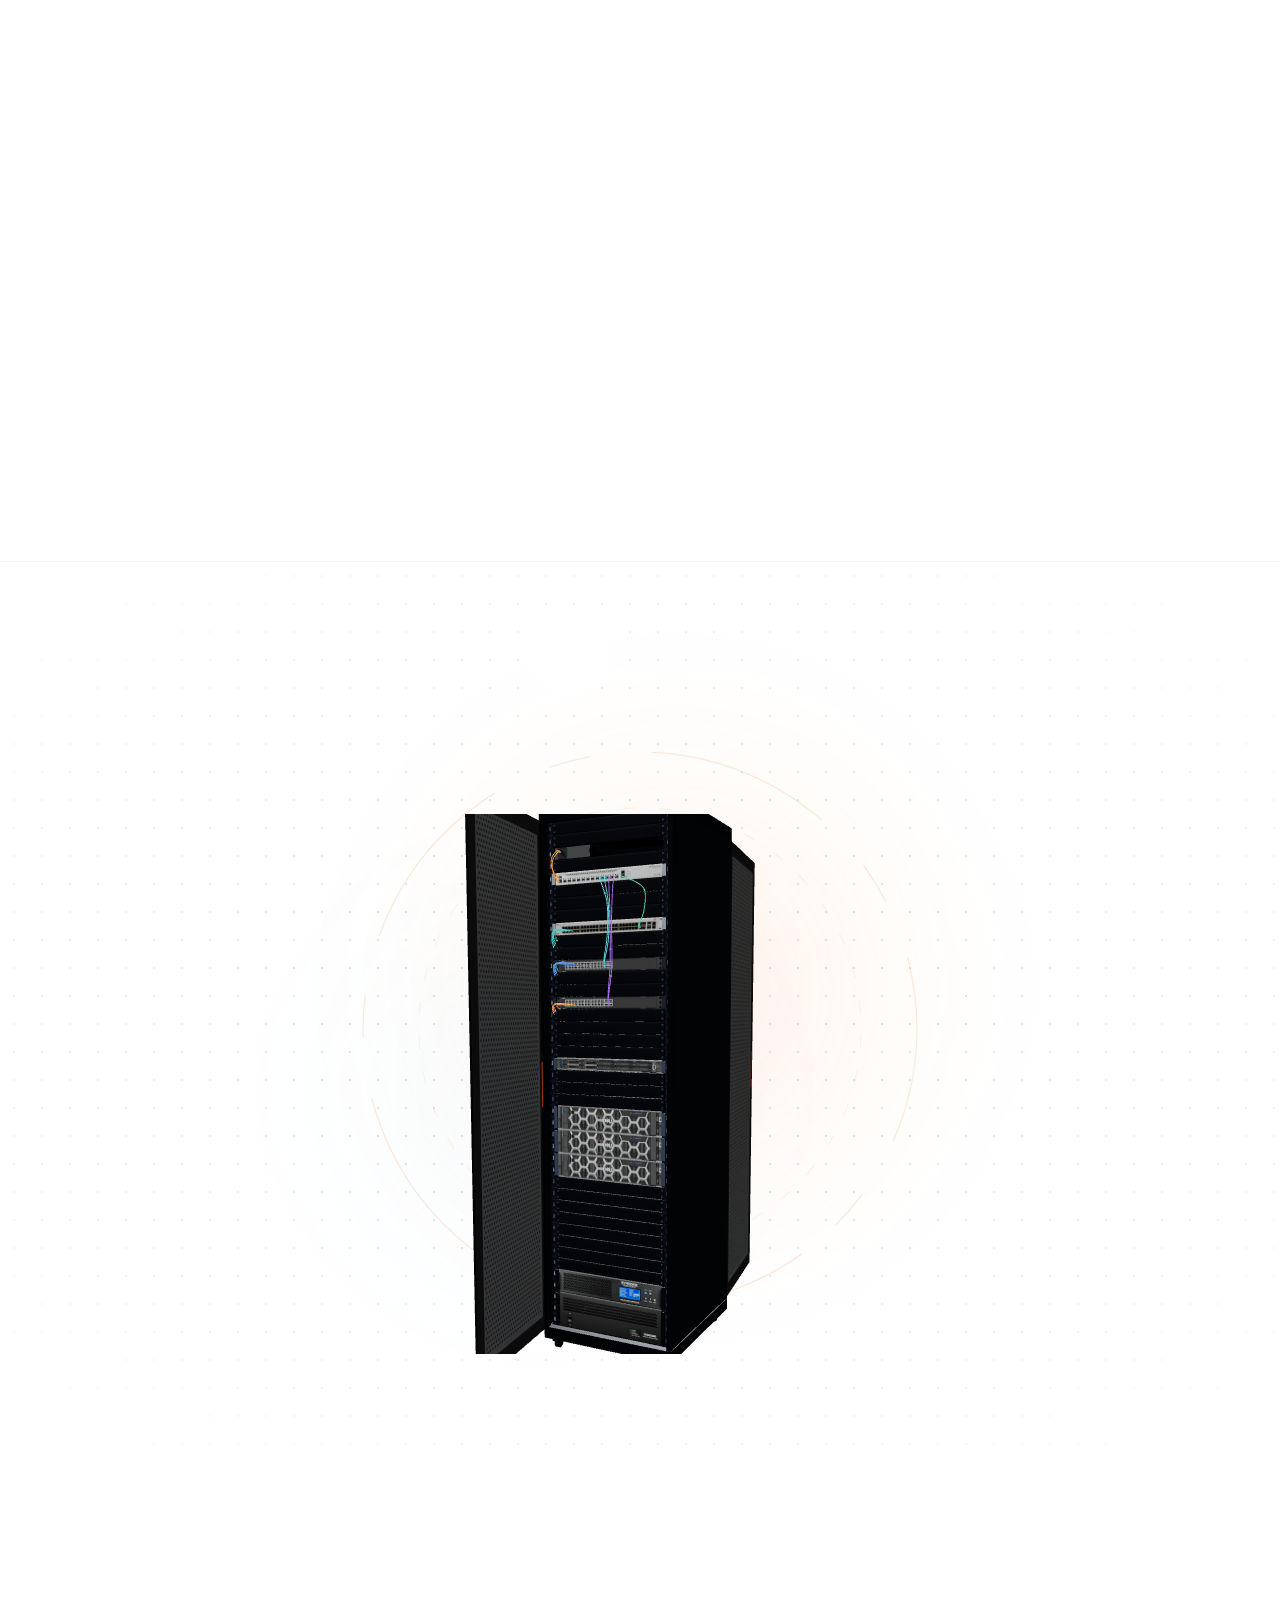
==== commit d33174f9: "feat: add internet exposure functionality for load balancers - Implemented utility functions for lis" ====
--- a/ui/public/about/index.html
+++ b/ui/public/about/index.html
@@ -5,7 +5,7 @@
     <link rel="icon" type="image/svg+xml" href="./brand/ce-cloud-platform-logo.svg" />
     <meta name="viewport" content="width=device-width, initial-scale=1.0" />
     <title>About CE Cloud</title>
-    <script type="module" crossorigin src="./assets/index-BrwvqL3h.js"></script>
+    <script type="module" crossorigin src="./assets/index-relative-paths.js"></script>
     <link rel="stylesheet" crossorigin href="./assets/index-SOltJMly.css">
   </head>
   <body>
